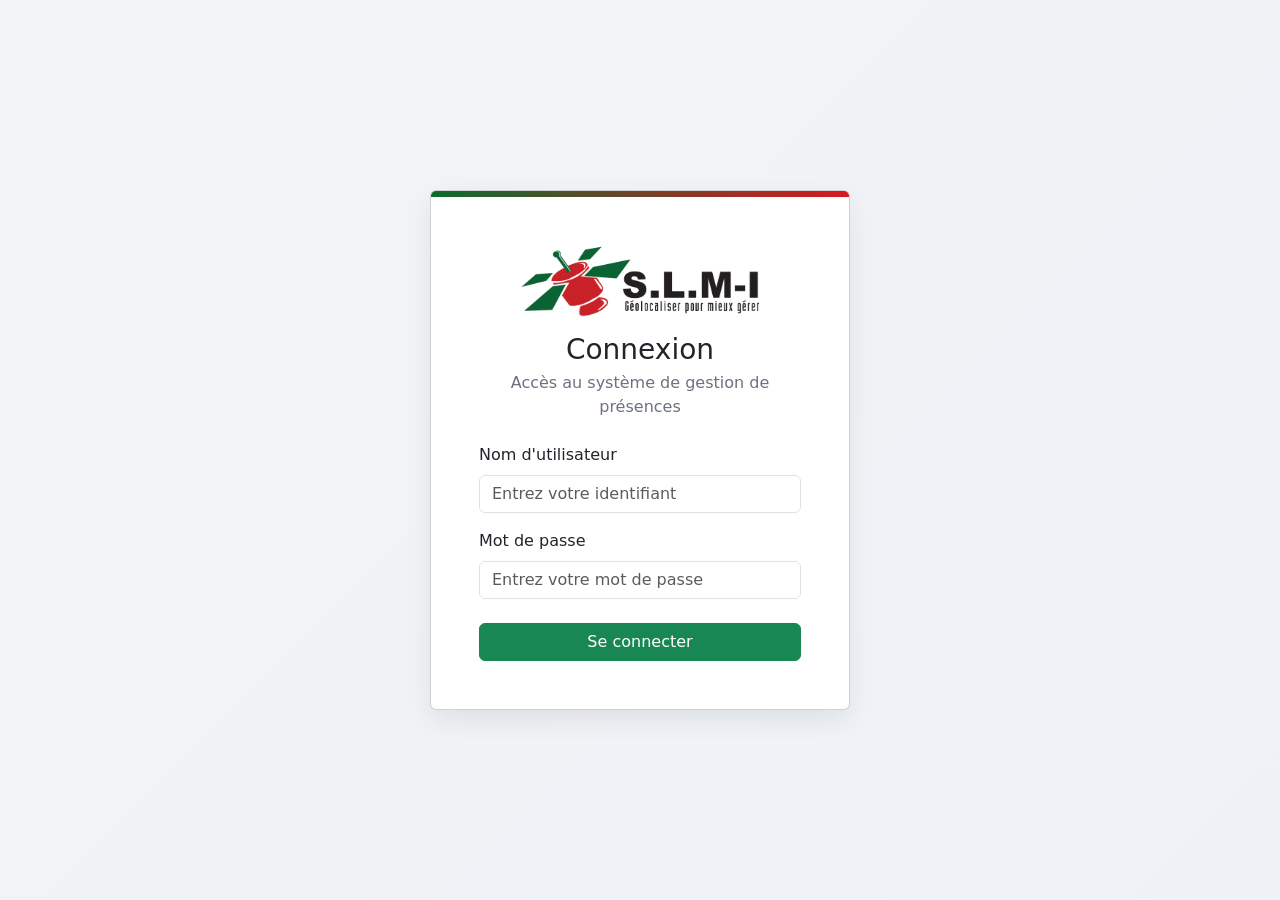
==== index.html @ ee8192c9 "first commit" ====
<!DOCTYPE html>
<html lang="fr">
<head>
    <meta charset="UTF-8" />
    <meta name="viewport" content="width=device-width, initial-scale=1.0" />
    <title>Connexion - SLM-I</title>
    <link rel="icon" type="image/png" href="img/logo slmi.png">
    <link rel="stylesheet" href="css/login.css">
    <link href="https://cdn.jsdelivr.net/npm/bootstrap@5.3.3/dist/css/bootstrap.min.css" rel="stylesheet">
   
</head>
<body>
    <div class="card login-card">
        <div class="card-body p-4 p-md-5">
            <div class="text-center mb-4">
                <img src="img/logo slmi.png" alt="Logo SLM-I" class="brand-logo mb-3">
                <h1 class="h3 title mb-1">Connexion</h1>
                <p class="subtitle mb-0">Accès au système de gestion de présences</p>
            </div>

            <div id="alertZone"></div>

            <form onsubmit="seConnecter(event)">
                <div class="mb-3">
                    <label for="username" class="form-label">Nom d'utilisateur</label>
                    <input type="text" id="username" class="form-control" placeholder="Entrez votre identifiant" required>
                </div>

                <div class="mb-4">
                    <label for="password" class="form-label">Mot de passe</label>
                    <input type="password" id="password" class="form-control" placeholder="Entrez votre mot de passe" required>
                </div>

                <button type="submit" class="btn btn-success text-white w-100">Se connecter</button>
            </form>
        </div>
    </div>

    <script src="js/login.js"></script>
</body>
</html>
---- css/login.css ----
:root {
    --slmi-green: #0b6b2e;
    --slmi-green-dark: #085124;
    --slmi-red: #d71920;
    --slmi-black: #161216;
    --slmi-gray: #f3f4f6;
    --slmi-border: #dfe3e8;
}

body {
    min-height: 100vh;
    background: linear-gradient(135deg, #f3f4f6 0%, #eef2f7 100%);
    display: flex;
    align-items: center;
    justify-content: center;
}

.login-card {
    width: 100%;
    max-width: 420px;
    border: 0;
    border-radius: 18px;
    box-shadow: 0 10px 28px rgba(0, 0, 0, 0.08);
    overflow: hidden;
}

.login-card::before {
    content: "";
    display: block;
    height: 6px;
    background: linear-gradient(90deg, var(--slmi-green), var(--slmi-red));
}

.brand-logo {
    max-height: 72px;
    object-fit: contain;
}

.form-control {
    border-radius: 12px;
    border: 1px solid var(--slmi-border);
}

.form-control:focus {
    border-color: var(--slmi-green);
    box-shadow: 0 0 0 0.2rem rgba(11, 107, 46, 0.18);
}

.btn-login {
    background: var(--slmi-green);
    border-color: var(--slmi-green);
    border-radius: 12px;
    font-weight: 600;
}

.btn-login:hover {
    background: var(--slmi-green-dark);
    border-color: var(--slmi-green-dark);
}

.title {
    color: var(--slmi-black);
    font-weight: 800;
}

.subtitle {
    color: #6b7280;
}
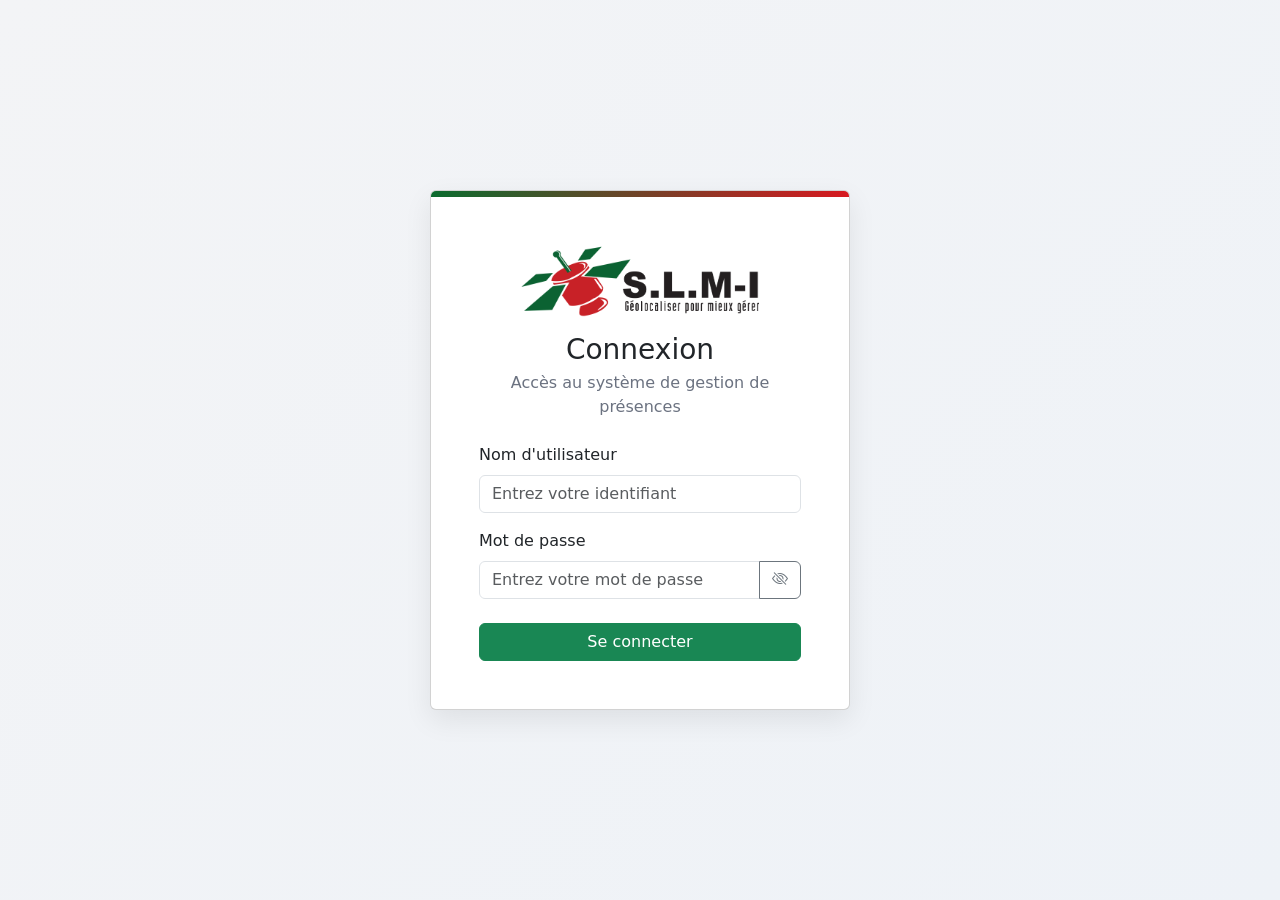
==== commit be009d5c: "Update index.html" ====
--- a/index.html
+++ b/index.html
@@ -7,7 +7,7 @@
     <link rel="icon" type="image/png" href="img/logo slmi.png">
     <link rel="stylesheet" href="css/login.css">
     <link href="https://cdn.jsdelivr.net/npm/bootstrap@5.3.3/dist/css/bootstrap.min.css" rel="stylesheet">
-   
+    <link rel="stylesheet" href="https://cdn.jsdelivr.net/npm/bootstrap-icons@1.11.3/font/bootstrap-icons.css">
 </head>
 <body>
     <div class="card login-card">
@@ -28,7 +28,12 @@
 
                 <div class="mb-4">
                     <label for="password" class="form-label">Mot de passe</label>
-                    <input type="password" id="password" class="form-control" placeholder="Entrez votre mot de passe" required>
+                    <div class="input-group">
+                        <input type="password" id="password" class="form-control" placeholder="Entrez votre mot de passe" required>
+                        <button type="button" class="btn btn-outline-secondary" onclick="togglePassword()">
+                            <i class="bi bi-eye-slash" id="eyeIcon"></i>
+                        </button>
+                    </div>
                 </div>
 
                 <button type="submit" class="btn btn-success text-white w-100">Se connecter</button>
@@ -38,4 +43,4 @@
 
     <script src="js/login.js"></script>
 </body>
-</html>+</html>
